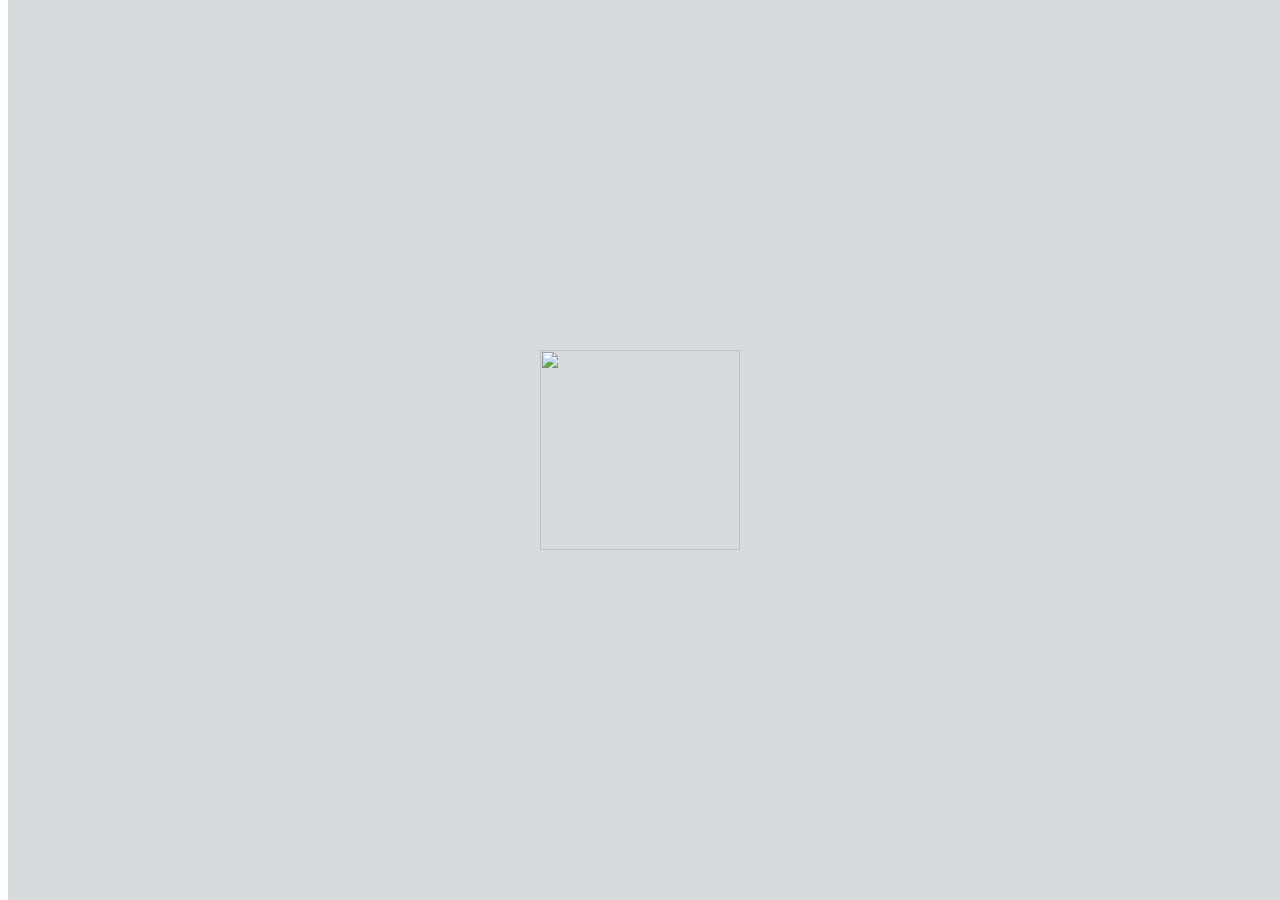
==== index.html @ 720097f1 "modified:   CNAME 	modified:   README.md 	modified:   about-us.html 	modified:   contact.html 	modif" ====
<!doctype html>
<html lang="en">
<head>
	<meta charset="utf-8">
	<title>Portfolio by sarkdavidson</title>
	<meta name="description" content="SARKDAVIDSON - Portfolio ">
	<meta name="keywords" content="sarkdavidson, portfolio, interaction, industrial, design">
	<meta name="viewport" content="width=device-width, initial-scale=1.0"/>
	<link rel="icon" type="image/png" href="img/icon.png" />

<!--Style-->

	<link rel="stylesheet" href="css/reset.css">
	<link rel="stylesheet" href="css/style.css">
	<link rel="stylesheet" href="css/style-responsive.css">
	<link rel="stylesheet" href="http://maxcdn.bootstrapcdn.com/font-awesome/4.3.0/css/font-awesome.min.css">

</head>

<body>

<!--Preloader-->

<div class="preloader" id="preloader">
		<div class="item">
			<img class="preloadavatar" width="200px" height="200px" src="img/avatar.png"></img>
			<div class="spinner">

			</div>
		</div>
</div>

<div class="opacity-nav">

				<div class="menu-index" id="buttons" style="z-index:99999">
				<i class="fa	fa-close"></i>
				</div>

		<ul class="menu-fullscreen">
			<li><a href="single.html">Home</a></li>
			<li><a href="projects.html">Projects</a></li>
			<li><a href="about-us.html">About us</a></li>
			<li><a href="http://www.sarkrui.com/" target="_blank">Blog</a>

			<li><a href="contact.html">Contact</a></li>
		</ul>

</div>

	<!--Header-->
<header id="fullscreen">

			<div class="logo" id="full"><a class="" href="index.html">Welcome.</a></div>
			<div class="menu-index" id="button">
			<i class="fa fa-bars"></i>
			</div>

</header>

	<div class="clear"></div>

	<!--Content-->

<div class="content" id="ajax-content">

	<div class="text-intro" id="site-type">

		<h1>Sark Davidson</h1>
		<h1 class="typewrite"><span>Portfolio</span></h1> <!--Change on script.js-->
		<p>Welcome to my </p>

	</div>
		<!--Portfolio grid-->
		<ul class="portfolio-grid" id="portfolio-sidebar">

			<li class="grid-item">
				<img src="img/portfolio/1.jpg">
					<a class="" href="single.html">
						<div class="grid-hover">
							<h1>Single</h1>
							<p>Branding</p>
						</div>
					</a>
			</li>

			<li class="grid-item">
				<img src="img/portfolio/5.jpg">
					<a class="" href="single-fullscreen.html">
						<div class="grid-hover">
							<h1>Full Screen</h1>
							<p>Branding</p>
						</div>
					</a>
			</li>

			<li class="grid-item">
				<img src="img/portfolio/2.jpg">
					<a class="" href="#">
						<div class="grid-hover">
							<h1>Single</h1>
							<p>Branding</p>
						</div>
					</a>
			</li>

			<li class="grid-item">
				<img src="img/portfolio/3.jpg">
					<a class="" href="#">
						<div class="grid-hover">
							<h1>Single</h1>
							<p>Branding</p>
						</div>
					</a>
			</li>

			<li class="grid-item">
				<img src="img/portfolio/4.jpg">
					<a class="" href="#">
						<div class="grid-hover">
							<h1>Single</h1>
							<p>Branding</p>
						</div>
					</a>
			</li>

			<li class="grid-item">
				<img src="img/portfolio/6.jpg">
					<a class="" href="#">
						<div class="grid-hover">
							<h1>Single</h1>
							<p>Branding</p>
						</div>
					</a>
			</li>

		</ul>

</div>

<!--Home Sidebar-->

<div id="ajax-sidebar">

<div class="home-sidebar" style="background-image:url('img/avatar.png')" id="avatar">
</div>


	<!--Footer-->

<footer>

	<div class="footer-margin">
		<div class="social-footer">
			<a href="https://www.instagram.com/sarkdavidson"><i class="fa fa-instagram"></i></a>
			<a href="https://www.behance.net/sarkdavidson"><i class="fa fa-behance"></i></a>
			<a href="https://www.pinterest.com/sarkdavidson/"><i class="fa fa-pinterest"></i></a>
		</div>
		<div class="copyright">© Copyright 2017 Sarkdavidson All Rights Reserved.</div>
	</div>
</footer>


<!--Scripts-->
	<script src="js/jquery.min.js"></script>
	<script src="js/script.js" type="text/javascript"></script>

	<script src="js/jquery.waitforimages.js" type="text/javascript"></script>
	<script src="js/typed.js" type="text/javascript"></script>

	<script src="js/imagesloaded.pkgd.min.js" type="text/javascript"></script>

	<script src="js/jquery.jkit.1.2.16.min.js"></script>

	<script>
			$('#button, #buttons').on('click', function() {
			$( ".opacity-nav" ).fadeToggle(100, "linear" );
		// Animation complete.
		});
	</script>
</body>
</html>
---- css/style.css ----
@import url(http://fonts.googleapis.com/css?family=Raleway:400,300,500,600,700,800,900,100,200);

body{
	font-family: 'Raleway', sans-serif;
	font-size:14px;
	font-weight: 400;
	overflow-y:scroll;
	-webkit-font-smoothing: antialiased;
}

::selection {
		background: #000;
		color: #fff;
		text-shadow: none;
	}

	::-moz-selection {
		background: #000;
		color: #fff;
		text-shadow: none;
	}

p{
	font-family: 'Raleway', sans-serif;
	font-size:14px;
	font-weight: 400;
}

a{
	text-decoration:none;
	-webkit-transition: all 0.2s ease-in;
	-moz-transition: all 0.2s ease-in;
	-ms-transition: all 0.2s ease-in;
	-o-transition: all 0.2s ease-in;
	transition: all 0.2s ease-in;
	border-bottom:1px solid #dedede;
}

a:focus {
	outline:none;
}

strong{
	font-weight:700;

}

/*
**************************
PRELOADER - Loading Animation
**************************
*/

.preloader{
	position:fixed;
	top:0;
	width:100%;
	height:100%;
	background:#D7DBDE;
	z-index:99999;

}

.preloader .item{
	position:absolute;
	margin-left: 20px;
	margin-top: 20px;

}

/*
.spinner {
	width: 40px;
	height: 40px;
	margin: 0px auto;
	background-color: #333;
	border-radius: 100%;
	animation: scaleout 0.6s infinite ease-in-out;
}
*/

.preloadavatar {
	position:fixed;
	top: 50%;
	left: 50%;
	margin-left: -100px;
	margin-top: -100px;
	animation: scaleout 1s infinite ease-in-out;
}
/*
@-webkit-keyframes scaleout {
	0% { -webkit-transform: scale(0.0) }
	100% {
		-webkit-transform: scale(1.0);
		opacity: 0;
	}
}
*/

@keyframes scaleout {
	0% {
    transform: scale(0.1);
    opacity: 0;
  }
  60% {
    transform: scale(1.4);
    opacity: 1;
  }
  100% {
    transform: scale(1);
  }
}





/*
**************************
NAVIGATION OPACITY
**************************
*/

a.ajax-link{
}

.opacity-nav{
	position:fixed;
	display:none;
	width:100%;
	height:100%;
	top:0;
	z-index:9999;
	background:rgba(0,0,0,0.95);
}

ul.menu-fullscreen{
	width: 100%;
	top: 50%;
	position: absolute;
	height: 280px;
	margin-top: -140px;
}

ul.menu-fullscreen li{
	font-size:35px;
	text-align:center;
	line-height:70px;
	font-weight:500;
}

ul.menu-fullscreen li > a{
	color:#999999;
	border:0;
}

ul.menu-fullscreen li > a:hover{
	color:#ffffff;
}


#full{
	width:1140px;
	position: relative;
	top:0;
	margin:0 auto;
	z-index: 9997;
}


#fullscreen{
	display:none;
	position:absolute;
	top:0;
	width:100%;
	margin:0 auto;
	height:80px;
	z-index: 9998;
}

/*
**************************
HEADER
**************************
*/

header.boxed{
	position:fixed;
	width:100%;
	margin:0 auto;
	height:80px;
	z-index:9999;
	display:none;
	background:none;
	top:0;
		-webkit-transition: background 0.15s ease-in;
	-moz-transition: background 0.15s ease-in;
	-ms-transition: background 0.15s ease-in;
	-o-transition: background 0.15s ease-in;
	transition: background 0.15s ease-in;
}

header.boxed .header-margin{
	width:1140px;
	margin:0 auto;
}

header.boxed .header-margin-mini{
	width:90%;
	margin:0 auto;
}


ul.social-icon{
	float:right;
}

ul.social-icon a{
	float:right;
	font-size:15px;
	border-bottom:0;
	color:black;
	padding-right:0px !important;
}

ul.social-icon a:hover{
	color:#c3c3c3;
}

.menu-index{
	position: fixed;
	right: 5%;
	top: 30px;
	z-index: 999;
	padding:14px;
	border-radius: 1px;
	background:black;
	cursor:pointer;
}


.menu-index i{
	float:right;
	font-size:18px;
	color:white;
	padding-right:0px !important;
}

.menu-index i:hover{
	color:#c3c3c3;
}


ul.menu-icon{
	float:right;
}

ul.menu-icon a{
	float:right;
	font-size:19px;
	color:white;
	padding-right:0px !important;
}

ul.menu-icon i{
	padding:20px;
	background:black;
}

ul.menu-icon a:hover{
	color:#c3c3c3;
}

header a{
	color:#000000;
}

ul.header-nav{
	width:60%;
	float:left;
}

header .logo > a{
	font-size:23px;
	font-weight:800;
	float:left;
	line-height:80px;
	padding-right:40px;
	border-bottom: 1px solid #f1f1f1;
}

header .logo > a:hover{
	color:#c3c3c3;
}

header li{
	text-transform:uppercase;
	list-style-type: none; margin: 0 auto; float: left;
}

header li > a{
	font-size:13px;
	color:#c3c3c3;
	padding-right:25px;
	padding-left:25px;
	font-weight:800;
	line-height:80px;
	display:inline-block;
	border-bottom:0;
}

header li > a:hover{
	color:#000000;
}

header li > a #active{
	color:#000000;
}

header li ul{
	overflow: hidden; display: none; background: #f9f9f9; z-index:20;
}

header li ul li a{
	line-height:50px;
	padding-left:30px;
	width:260px;
}

header li:hover ul{
	position: absolute; padding: 0; display: block; width: 260px;
}



/*
**************************
CONTENT
**************************
*/

.hero-image{
	position:relative;
	width:100%;
	top:0;
	height:400px;
	background: url('../img/full/full.jpg') center center;
	-webkit-background-size: cover;
	-moz-background-size: cover;
	-o-background-size: cover;
	background-size: cover;

}

.one-column{
	width:40%;
	position:relative;
	float:left;
}

.two-column{
	width:60%;
	position:relative;
	float:left;
}

.one-column p{
	width:70% !important;
}

.two-column p{
	width:100% !important;
}

.clear{
	clear:both;
}

.content{
	position:relative;
	width:1140px;
	margin:50px auto;
}


.content .text-intro{
	width: 1140px;
	margin-top: 150px;
	margin: 150px auto 0;
}

.content .text-intro h1{
	font-size:43px;
	width:40%;
	text-transform:uppercase;
	color:#000000;
	font-weight:900;
	line-height:70px;
}

.content .text-intro p{
	font-size:13px;
	color:#8d8d8d;
	margin-top:30px;
	font-weight:400;
	line-height:22px;
	letter-spacing:1px;
	width:40%;
}

				.typed-cursor{
						opacity: 1;
						font-weight: 900;
						-webkit-animation: blink 0.7s infinite;
						-moz-animation: blink 0.7s infinite;
						-ms-animation: blink 0.7s infinite;
						-o-animation: blink 0.7s infinite;
						animation: blink 0.7s infinite;
				}
				@-keyframes blink{
						0% { opacity:1; }
						50% { opacity:0; }
						100% { opacity:1; }
				}
				@-webkit-keyframes blink{
						0% { opacity:1; }
						50% { opacity:0; }
						100% { opacity:1; }
				}
				@-moz-keyframes blink{
						0% { opacity:1; }
						50% { opacity:0; }
						100% { opacity:1; }
				}
				@-ms-keyframes blink{
						0% { opacity:1; }
						50% { opacity:0; }
						100% { opacity:1; }
				}
				@-o-keyframes blink{
						0% { opacity:1; }
						50% { opacity:0; }
						100% { opacity:1; }
				}

/*
**************************
HOME SIDEBAR
**************************
*/

.home-sidebar{
	top:25px;
	position:absolute;
	width:350px;
	right:100px;
	height:350px;
	background:white;
	z-index:9;
	overflow:hidden;
	background-size:100%;
}
/*
.parallax{
	position:absolute;
}

.parallax-option{
	position:absolute; width:100%; height:100%;
}

*/


/*
**************************
PORTFOLIO GRID
**************************
*/

.prev-next{
	width:100%;
	max-width:1170px;
	margin:0 auto;
	padding-top:100px;
}

.prev-next a{
	color:black;
	font-weight:500;
	padding-bottom: 15px;
}

.prev-next a:hover{
	border-bottom:1px solid black;
}

.prev-button{
	width:50%;
	position:relative;
	float:left;
	text-align:left;
}

.next-button{
	width:50%;
	position:relative;
	float:left;
	text-align:right;
}


#ajax-content{width:100%;}

.portfolio-grid{
	width:1170px;
	position:relative;
	margin: 30px auto;
	overflow:hidden;
}

#portfolio-sidebar{
	width: 780px !important;
	padding-right: 390px;

}

li.grid-item{
	width:360px;
	position:relative;
	float:left;
	padding:15px;
}

.grid-hover{
	position: absolute;
	width:360px;
	height: 100%;
	top:0;
	background: white;
	z-index: 2;
	opacity: 0;
	-webkit-transition: all 0.2s ease-in;
	-moz-transition: all 0.2s ease-in;
	-ms-transition: all 0.2s ease-in;
	-o-transition: all 0.2s ease-in;
	transition: all 0.2s ease-in;
}

.grid-hover:hover{
	opacity: 0.9;
}

.grid-hover h1{
	font-size:23px;
	bottom:80px;
	left:40px;
	position:absolute;
	text-transform:uppercase;
	color:#000000;
	letter-spacing:1px;
	font-weight:900;
	line-height:50px;
}

.grid-hover p{
	font-size:13px;
	bottom:40px;
	left:40px;
	position:absolute;
	color:#686868;
	letter-spacing:1px;
	font-weight:400;
	line-height:50px;
}

li.grid-item img{
	width:360px;
}

/*
**************************
FOOTER
**************************
*/

#footer-box{height:150px; margin-top:75px;}

footer{
	background: #f1f1f1;
	width:100%;
	margin-top:150px;
	height:150px;
	overflow:hidden;
	position:relative;
	z-index:10;
}

.footer-margin{
	width:1140px;
	margin: 30px auto;
	line-height: 50px;
}

#footer-left{text-align:left;}

.footer-margin
.copyright{
	color: #686868;
	letter-spacing: 1px;
	font-size: 12px;
	width: 100%;
	margin-top: 20px;
	text-align:center;
	float: left;
}

.footer-margin
.social-footer{
	color: #686868;
	letter-spacing: 1px;
	font-size: 13px;
	width: 100%;
	text-align:center;
	float: left;
}

.footer-margin
.social-footer a{
	font-size:15px;
	color:black;
	padding: 20px;
}

.footer-margin
.social-footer a:hover{
	color:#c3c3c3;
}

/*
**************************
CONTACT
**************************
*/

.contact-one, .contact-two{
	width:30%;
	padding-right:3%;
	position:relative;
	float:left;
}

.contact-three{
	width:33%;
	position:relative;
	float:left;
}

.contact-one p, .contact-two p, .contact-three p{
	width:100% !important;
}

input{

	width:100%;
	height:40px;
	background:#f8f7f7;
	border:0;
	color:#000000;
	font-weight:500;
	line-height:40px;
	font-family: 'Raleway', sans-serif;
	margin-bottom:10px;
	font-size:13px;
	padding-left:15px;
	-webkit-box-sizing: border-box; /* Safari/Chrome, other WebKit */
	-moz-box-sizing: border-box;		/* Firefox, other Gecko */
	box-sizing: border-box;				 /* Opera/IE 8+ */
}

input.button-submit{

	width:220px;
	height:40px;
	background:#f8f7f7;
	font-weight:500;
	border:0;
	font-family: 'Raleway', sans-serif;
	color:#000000;
	float:right;
	font-weight:900;
	line-height:40px;
	font-size:13px;
}

input:focus{
	background:#f4f4f4;
}

textarea{
	width:100%;
	height:40px;
	border:0;
	line-height:40px;
	background:#f8f7f7;
	color:#000000;
	font-size:13px;
	font-family: 'Raleway', sans-serif;
	font-weight:500;
	margin-bottom:10px;
	padding:0 0 0 15px;
	-webkit-box-sizing: border-box; /* Safari/Chrome, other WebKit */
	-moz-box-sizing: border-box;		/* Firefox, other Gecko */
	box-sizing: border-box;				 /* Opera/IE 8+ */
	-webkit-transition: all 0.2s ease-in;
	-moz-transition: all 0.2s ease-in;
	-ms-transition: all 0.2s ease-in;
	-o-transition: all 0.2s ease-in;
	transition: all 0.2s ease-in;
}

textarea:focus{background:#f4f4f4; height:250px;}
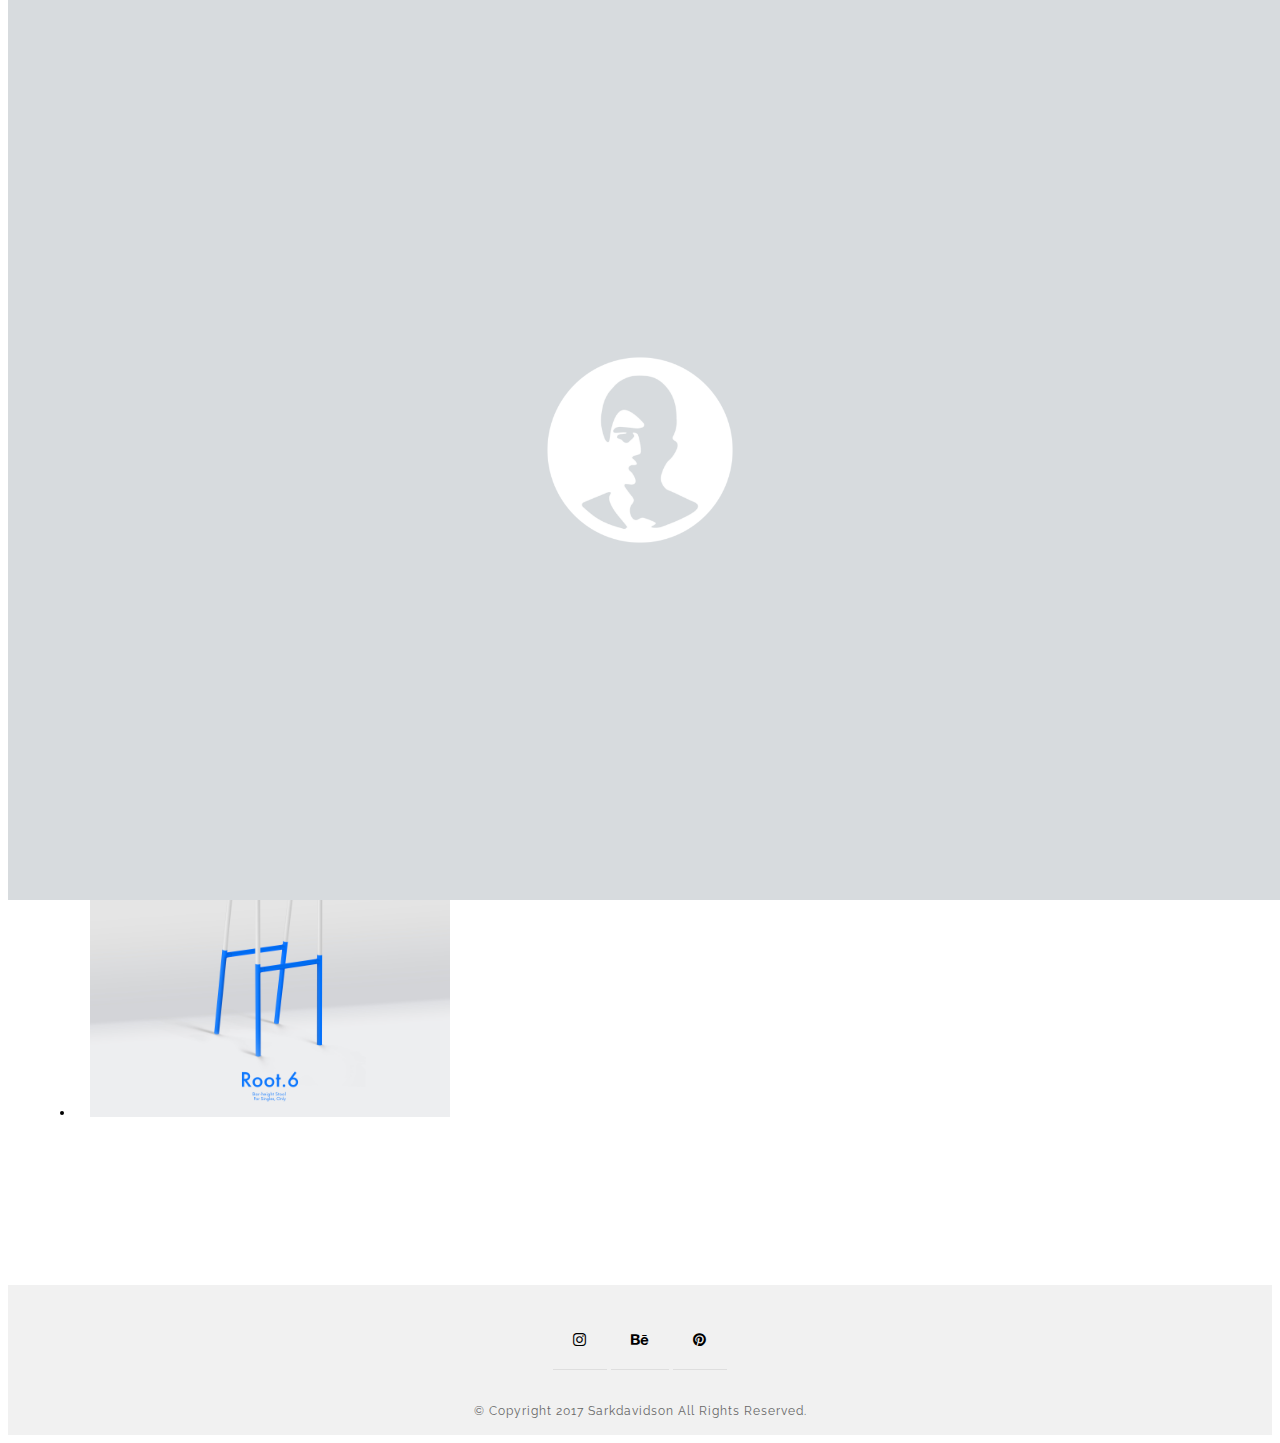
==== commit 8bb5bcad: "modified:   about-us.html 	modified:   img/portfolio/1.jpg 	modified:   img/portfolio/2.jpg 	modifie" ====
--- a/index.html
+++ b/index.html
@@ -66,8 +66,9 @@
 	<div class="text-intro" id="site-type">
 
 		<h1>Sark Davidson</h1>
-		<h1 class="typewrite"><span>Portfolio</span></h1> <!--Change on script.js-->
-		<p>Welcome to my </p>
+		<h1 class="typewrite"><span>Portfolio</span></h1>
+		<!--Change on script.js-->
+		<p></p>
 
 	</div>
 		<!--Portfolio grid-->
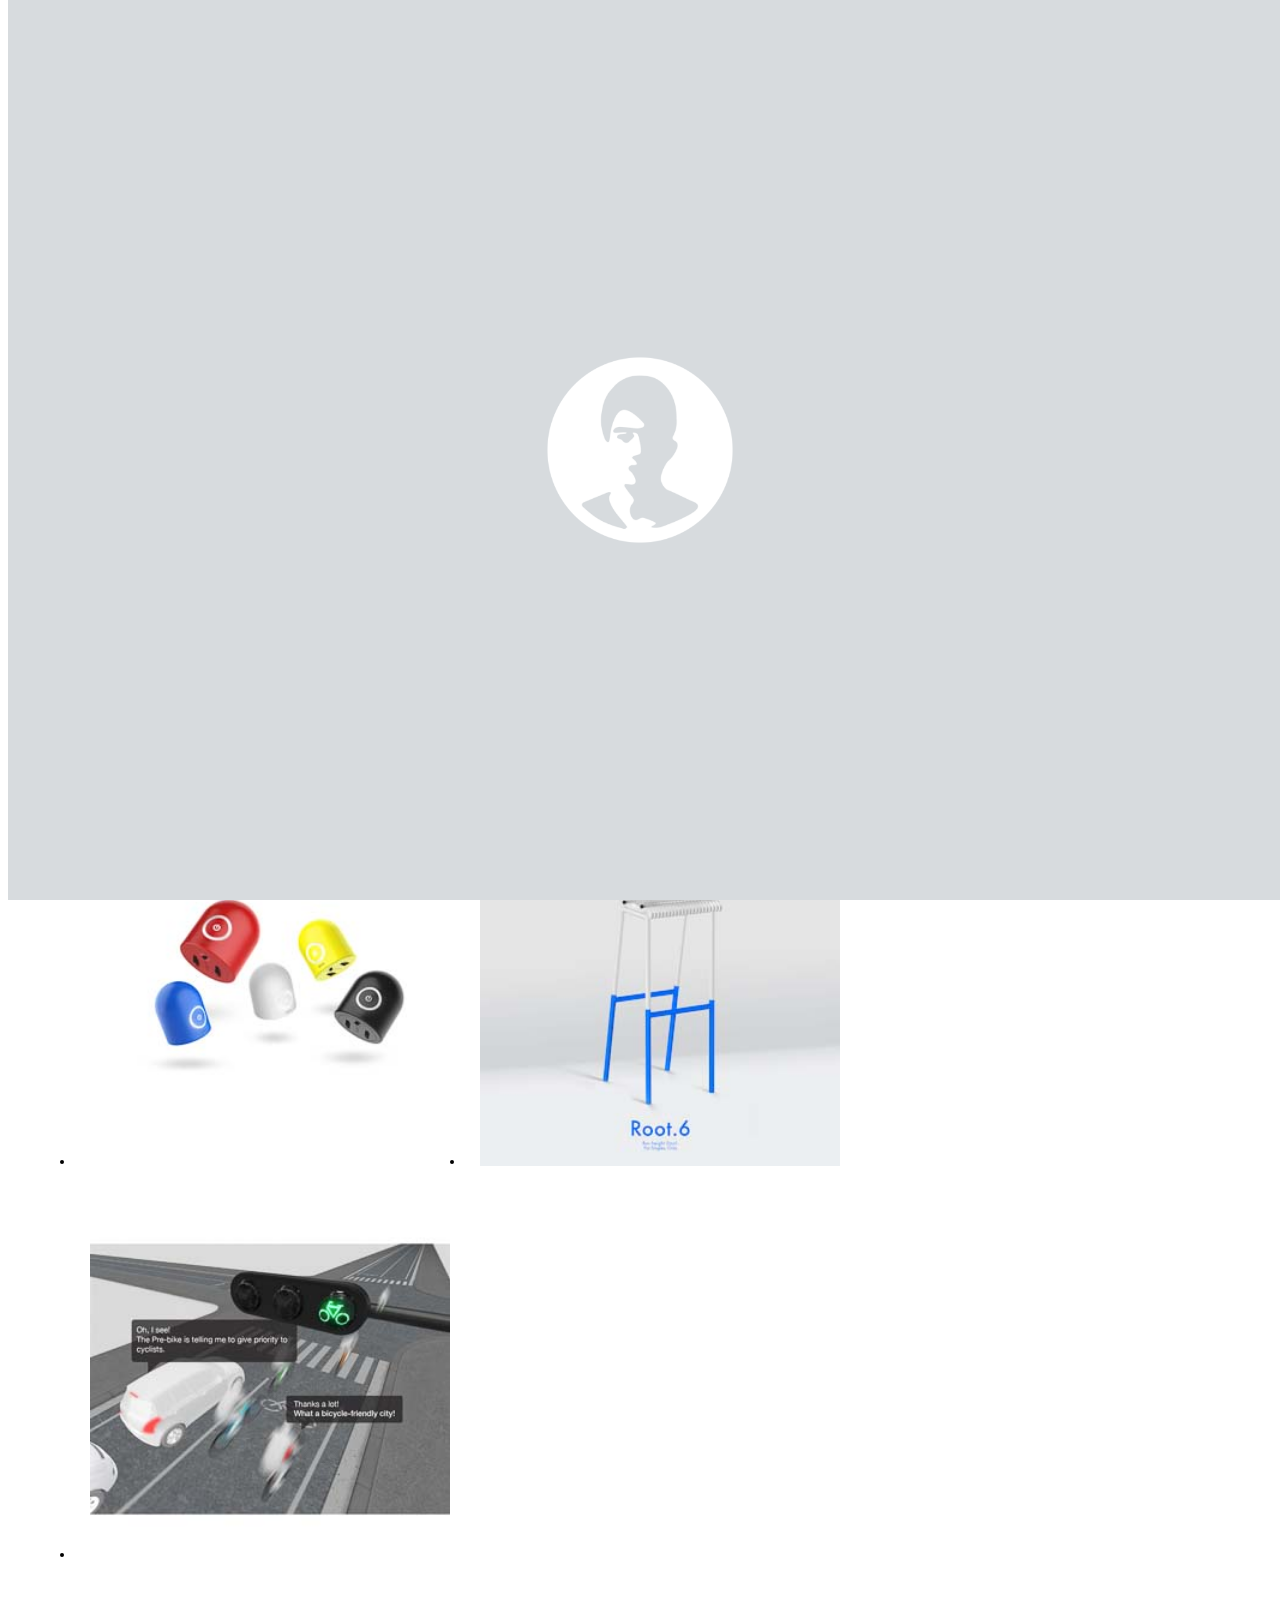
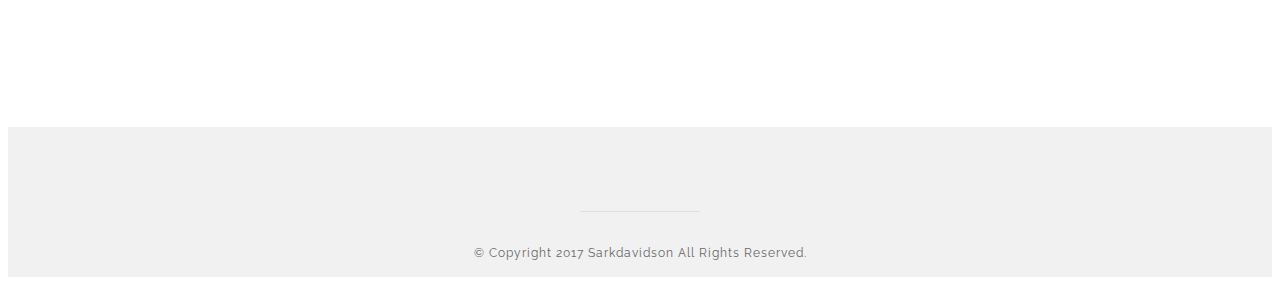
==== commit 955c81bb: "new file:   img/avatar_3000px.png 	modified:   index.html" ====
--- a/index.html
+++ b/index.html
@@ -13,7 +13,7 @@
 	<link rel="stylesheet" href="css/reset.css">
 	<link rel="stylesheet" href="css/style.css">
 	<link rel="stylesheet" href="css/style-responsive.css">
-	<link rel="stylesheet" href="http://maxcdn.bootstrapcdn.com/font-awesome/4.3.0/css/font-awesome.min.css">
+	<link rel="stylesheet" href="https://cdn.bootcss.com/font-awesome/4.7.0/css/font-awesome.min.css">
 
 </head>
 
@@ -39,7 +39,7 @@
 		<ul class="menu-fullscreen">
 			<li><a href="single.html">Home</a></li>
 			<li><a href="projects.html">Projects</a></li>
-			<li><a href="about-us.html">About us</a></li>
+			<li><a href="about-us.html">About</a></li>
 			<li><a href="http://www.sarkrui.com/" target="_blank">Blog</a>
 
 			<li><a href="contact.html">Contact</a></li>
@@ -78,18 +78,38 @@
 				<img src="img/portfolio/1.jpg">
 					<a class="" href="single.html">
 						<div class="grid-hover">
-							<h1>Single</h1>
-							<p>Branding</p>
+							<h1>Eclipse</h1>
+							<p>Lighting, Product</p>
+						</div>
+					</a>
+			</li>
+
+			<li class="grid-item">
+				<img src="https://ws4.sinaimg.cn/large/006tNbRwgy1fhce3wjwu0j31kw1kw7b1.jpg">
+					<a class="" href="single-fullscreen.html">
+						<div class="grid-hover">
+							<h1>1969</h1>
+							<p>Studio, Branding</p>
+						</div>
+					</a>
+			</li>
+
+			<li class="grid-item">
+				<img src="img/portfolio/4.jpg">
+					<a class="" href="#">
+						<div class="grid-hover">
+							<h1>Knot</h1>
+							<p>Concept, Branding</p>
 						</div>
 					</a>
 			</li>
 
 			<li class="grid-item">
 				<img src="img/portfolio/5.jpg">
-					<a class="" href="single-fullscreen.html">
+					<a class="" href="#">
 						<div class="grid-hover">
-							<h1>Full Screen</h1>
-							<p>Branding</p>
+							<h1>BikaBika</h1>
+							<p>Toys, Product</p>
 						</div>
 					</a>
 			</li>
@@ -98,38 +118,18 @@
 				<img src="img/portfolio/2.jpg">
 					<a class="" href="#">
 						<div class="grid-hover">
-							<h1>Single</h1>
-							<p>Branding</p>
+							<h1>Root.6</h1>
+							<p>Stool, Furniture</p>
 						</div>
 					</a>
 			</li>
 
 			<li class="grid-item">
 				<img src="img/portfolio/3.jpg">
-					<a class="" href="#">
+					<a class="" href="http://if.sarkrui.com">
 						<div class="grid-hover">
-							<h1>Single</h1>
-							<p>Branding</p>
-						</div>
-					</a>
-			</li>
-
-			<li class="grid-item">
-				<img src="img/portfolio/4.jpg">
-					<a class="" href="#">
-						<div class="grid-hover">
-							<h1>Single</h1>
-							<p>Branding</p>
-						</div>
-					</a>
-			</li>
-
-			<li class="grid-item">
-				<img src="img/portfolio/6.jpg">
-					<a class="" href="#">
-						<div class="grid-hover">
-							<h1>Single</h1>
-							<p>Branding</p>
+							<h1>Pre-bike</h1>
+							<p>Concept, Urban Design</p>
 						</div>
 					</a>
 			</li>
--- a/css/style.css
+++ b/css/style.css
@@ -1,7 +1,7 @@
 @import url(http://fonts.googleapis.com/css?family=Raleway:400,300,500,600,700,800,900,100,200);
 
 body{
-	font-family: 'Raleway', sans-serif;
+	font-family: 'Raleway', 'Avenir', sans-serif;
 	font-size:14px;
 	font-weight: 400;
 	overflow-y:scroll;
@@ -338,6 +338,9 @@
 CONTENT
 **************************
 */
+.intro-text{
+	color: black;
+}
 
 .hero-image{
 	position:relative;
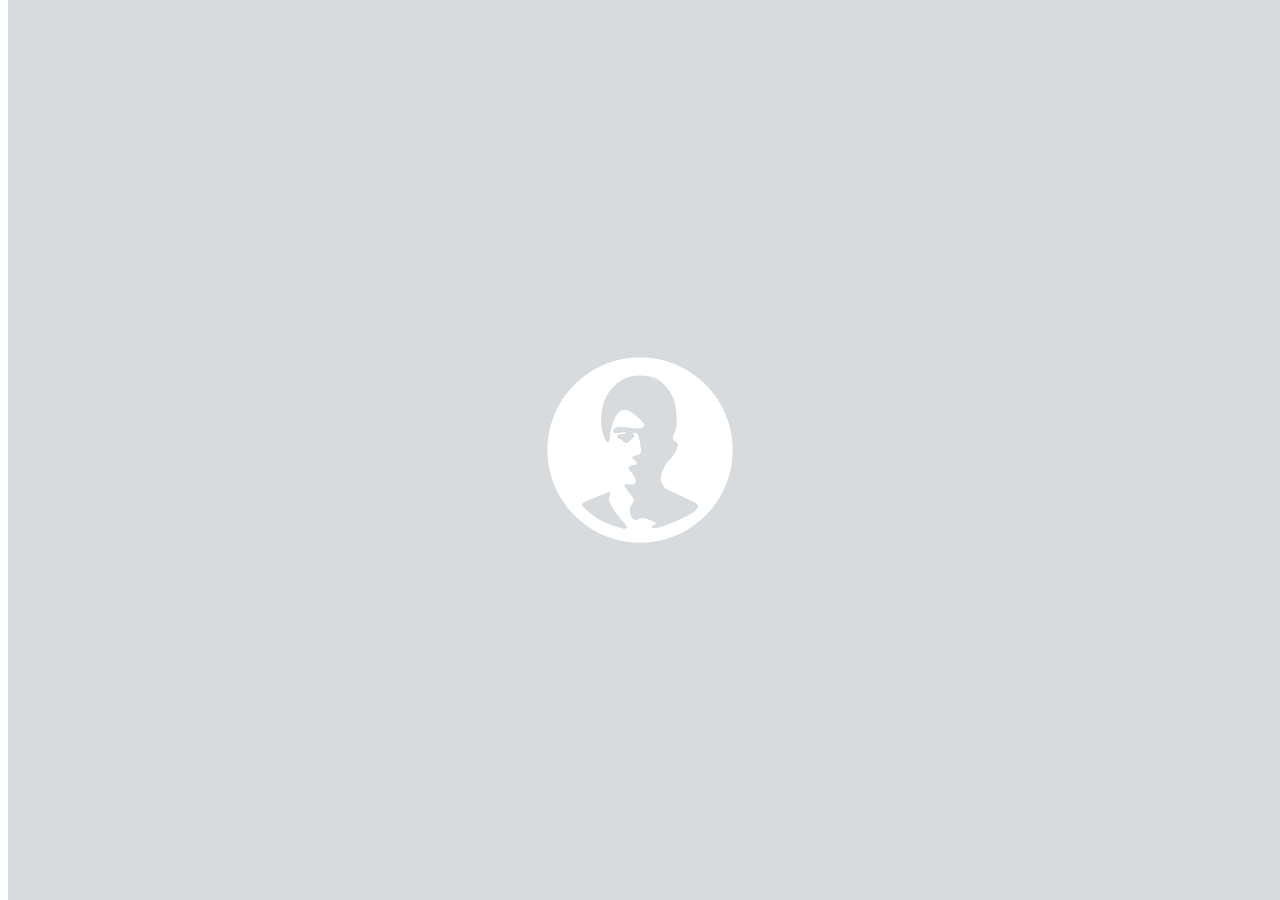
==== commit 8b6a7281: "modified:   index.html" ====
--- a/index.html
+++ b/index.html
@@ -75,7 +75,7 @@
 		<ul class="portfolio-grid" id="portfolio-sidebar">
 
 			<li class="grid-item">
-				<img src="img/portfolio/1.jpg">
+				<img src="https://ws4.sinaimg.cn/large/006tNbRwgy1fhce92di3ej30p00oyjss.jpg">
 					<a class="" href="single.html">
 						<div class="grid-hover">
 							<h1>Eclipse</h1>
@@ -83,9 +83,10 @@
 						</div>
 					</a>
 			</li>
+			<!--6-->
 
 			<li class="grid-item">
-				<img src="https://ws4.sinaimg.cn/large/006tNbRwgy1fhce3wjwu0j31kw1kw7b1.jpg">
+				<img src="https://ws2.sinaimg.cn/large/006tNbRwgy1fhcebeamchj30p00p0gmq.jpg">
 					<a class="" href="single-fullscreen.html">
 						<div class="grid-hover">
 							<h1>1969</h1>
@@ -94,8 +95,10 @@
 					</a>
 			</li>
 
+			<!--4-->
+
 			<li class="grid-item">
-				<img src="img/portfolio/4.jpg">
+				<img src="https://ws2.sinaimg.cn/large/006tNbRwgy1fhcebeolk2j30p00p0jsa.jpg">
 					<a class="" href="#">
 						<div class="grid-hover">
 							<h1>Knot</h1>
@@ -103,9 +106,10 @@
 						</div>
 					</a>
 			</li>
+			<!--5-->
 
 			<li class="grid-item">
-				<img src="img/portfolio/5.jpg">
+				<img src="https://ws2.sinaimg.cn/large/006tNbRwgy1fhcebe7aw1j30p00p03zq.jpg">
 					<a class="" href="#">
 						<div class="grid-hover">
 							<h1>BikaBika</h1>
@@ -113,9 +117,10 @@
 						</div>
 					</a>
 			</li>
+			<!--2-->
 
 			<li class="grid-item">
-				<img src="img/portfolio/2.jpg">
+				<img src="https://ws4.sinaimg.cn/large/006tNbRwgy1fhcebgx5swj30p00p0q47.jpg">
 					<a class="" href="#">
 						<div class="grid-hover">
 							<h1>Root.6</h1>
@@ -123,9 +128,11 @@
 						</div>
 					</a>
 			</li>
+			<!--3-->
+
 
 			<li class="grid-item">
-				<img src="img/portfolio/3.jpg">
+				<img src="https://ws4.sinaimg.cn/large/006tNbRwgy1fhcebg4m48j30p00p0tbn.jpg">
 					<a class="" href="http://if.sarkrui.com">
 						<div class="grid-hover">
 							<h1>Pre-bike</h1>
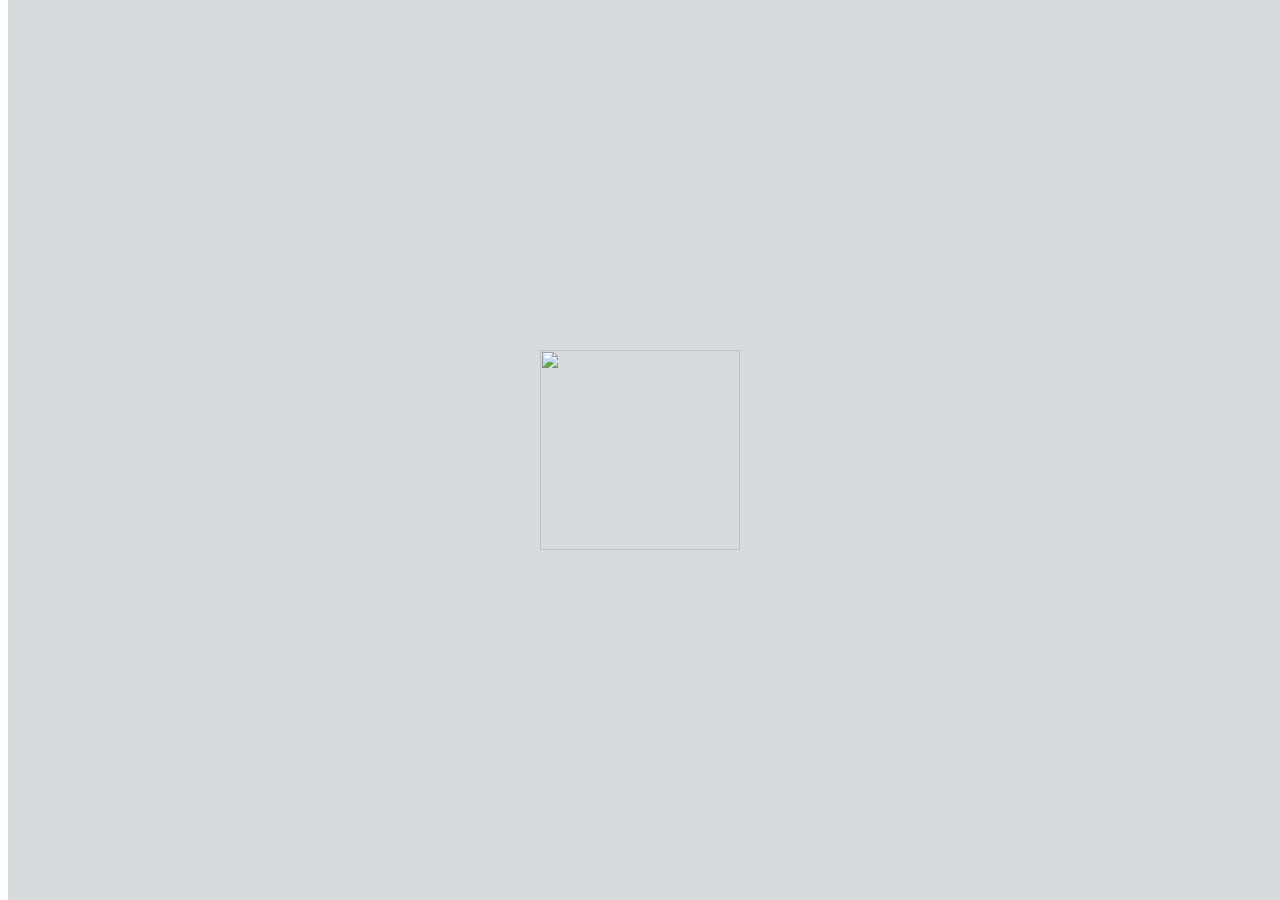
==== commit d70c8e63: "modified:   img/avatar.png 	modified:   index.html 	img/avatar_300.jpg" ====
--- a/index.html
+++ b/index.html
@@ -7,6 +7,11 @@
 	<meta name="keywords" content="sarkdavidson, portfolio, interaction, industrial, design">
 	<meta name="viewport" content="width=device-width, initial-scale=1.0"/>
 	<link rel="icon" type="image/png" href="img/icon.png" />
+	<meta property="og:type" content="Portfolio" />
+	<meta property="og:title" content="Portfolio by Sark">
+	<meta property="og:description" content="Projetcs.">
+	<meta property="og:image" href="img/avatar.png" >
+	<meta property="og:url" content="http://port.sarkrui.com/">
 
 <!--Style-->
 
@@ -18,15 +23,14 @@
 </head>
 
 <body>
-
+<div class="hidden">
+	<img src="img/avatar_300.png"></img>
+</div>
 <!--Preloader-->
 
 <div class="preloader" id="preloader">
 		<div class="item">
-			<img class="preloadavatar" width="200px" height="200px" src="img/avatar.png"></img>
-			<div class="spinner">
-
-			</div>
+			<img class="preloadavatar" width="200px" height="200px" src="https://ws2.sinaimg.cn/large/006tKfTcgy1fhdubsj6f1j30b40b4weu.jpg"></img>
 		</div>
 </div>
 
@@ -133,7 +137,7 @@
 
 			<li class="grid-item">
 				<img src="https://ws4.sinaimg.cn/large/006tNbRwgy1fhcebg4m48j30p00p0tbn.jpg">
-					<a class="" href="http://if.sarkrui.com">
+					<a class="" target="_blank" href="http://if.sarkrui.com">
 						<div class="grid-hover">
 							<h1>Pre-bike</h1>
 							<p>Concept, Urban Design</p>
@@ -145,14 +149,14 @@
 
 </div>
 
-<!--Home Sidebar-->
+<!--Home Sidebar
 
 <div id="ajax-sidebar">
 
 <div class="home-sidebar" style="background-image:url('img/avatar.png')" id="avatar">
 </div>
 
-
+-->
 	<!--Footer-->
 
 <footer>
@@ -167,23 +171,20 @@
 	</div>
 </footer>
 
+<!--Script-->
 
-<!--Scripts-->
-	<script src="js/jquery.min.js"></script>
+	<script src="http://libs.baidu.com/jquery/1.8.3/jquery.min.js"></script>
+	<script src="js/imagesloaded.pkgd.min.js" type="text/javascript"></script>
+	<script src="https://cdn.bootcss.com/typed.js/1.1.7/typed.min.js"></script>
+	<script src="https://cdn.bootcss.com/jquery.waitforimages/2.2.0/jquery.waitforimages.js"></script>
+	<script src="https://cdn.bootcss.com/jquery-jkit/1.1.8/jquery.jkit.js"></script>
 	<script src="js/script.js" type="text/javascript"></script>
-
-	<script src="js/jquery.waitforimages.js" type="text/javascript"></script>
-	<script src="js/typed.js" type="text/javascript"></script>
-
-	<script src="js/imagesloaded.pkgd.min.js" type="text/javascript"></script>
-
-	<script src="js/jquery.jkit.1.2.16.min.js"></script>
-
 	<script>
 			$('#button, #buttons').on('click', function() {
-			$( ".opacity-nav" ).fadeToggle(100, "linear" );
+			$( ".opacity-nav" ).fadeToggle( "fast", "linear" );
 		// Animation complete.
 		});
 	</script>
+
 </body>
 </html>
--- a/css/style.css
+++ b/css/style.css
@@ -1,11 +1,14 @@
 @import url(http://fonts.googleapis.com/css?family=Raleway:400,300,500,600,700,800,900,100,200);
 
 body{
-	font-family: 'Raleway', 'Avenir', sans-serif;
+	font-family: 'Raleway', sans-serif;
 	font-size:14px;
 	font-weight: 400;
 	overflow-y:scroll;
 	-webkit-font-smoothing: antialiased;
+}
+.hidden{
+	display: none;
 }
 
 ::selection {
@@ -85,32 +88,38 @@
 	left: 50%;
 	margin-left: -100px;
 	margin-top: -100px;
-	animation: scaleout 1s infinite ease-in-out;
+	-webkit-animation: scaleout 1.0s infinite ease-in-out;
+	animation: scaleout 1.0s infinite ease-in-out;
 }
 /*
 @-webkit-keyframes scaleout {
-	0% { -webkit-transform: scale(0.0) }
+	0% {
+		-webkit-transform: scale(0.0)
+	}
 	100% {
 		-webkit-transform: scale(1.0);
 		opacity: 0;
 	}
 }
 */
-
 @keyframes scaleout {
 	0% {
     transform: scale(0.1);
     opacity: 0;
   }
-  60% {
+  50% {
     transform: scale(1.4);
     opacity: 1;
   }
-  100% {
-    transform: scale(1);
-  }
-}
-
+	80% {
+		transform: scale(1.2);
+		opacity: 0.8;
+	}
+	100% {
+		transform: scale(0.4);
+		opacity: 0;
+	}
+}
 
 
 
@@ -139,7 +148,7 @@
 	top: 50%;
 	position: absolute;
 	height: 280px;
-	margin-top: -140px;
+	margin-top: -180px;
 }
 
 ul.menu-fullscreen li{
@@ -230,7 +239,7 @@
 .menu-index{
 	position: fixed;
 	right: 5%;
-	top: 30px;
+	top: 15px;
 	z-index: 999;
 	padding:14px;
 	border-radius: 1px;
@@ -365,6 +374,7 @@
 	width:60%;
 	position:relative;
 	float:left;
+	padding-left: 10px;
 }
 
 .one-column p{
@@ -384,7 +394,9 @@
 	width:1140px;
 	margin:50px auto;
 }
-
+.hidden{
+
+}
 
 .content .text-intro{
 	width: 1140px;
@@ -453,11 +465,11 @@
 */
 
 .home-sidebar{
-	top:25px;
+	top:120px;
 	position:absolute;
-	width:350px;
+	width:200px;
+	height:200px;
 	right:100px;
-	height:350px;
 	background:white;
 	z-index:9;
 	overflow:hidden;
